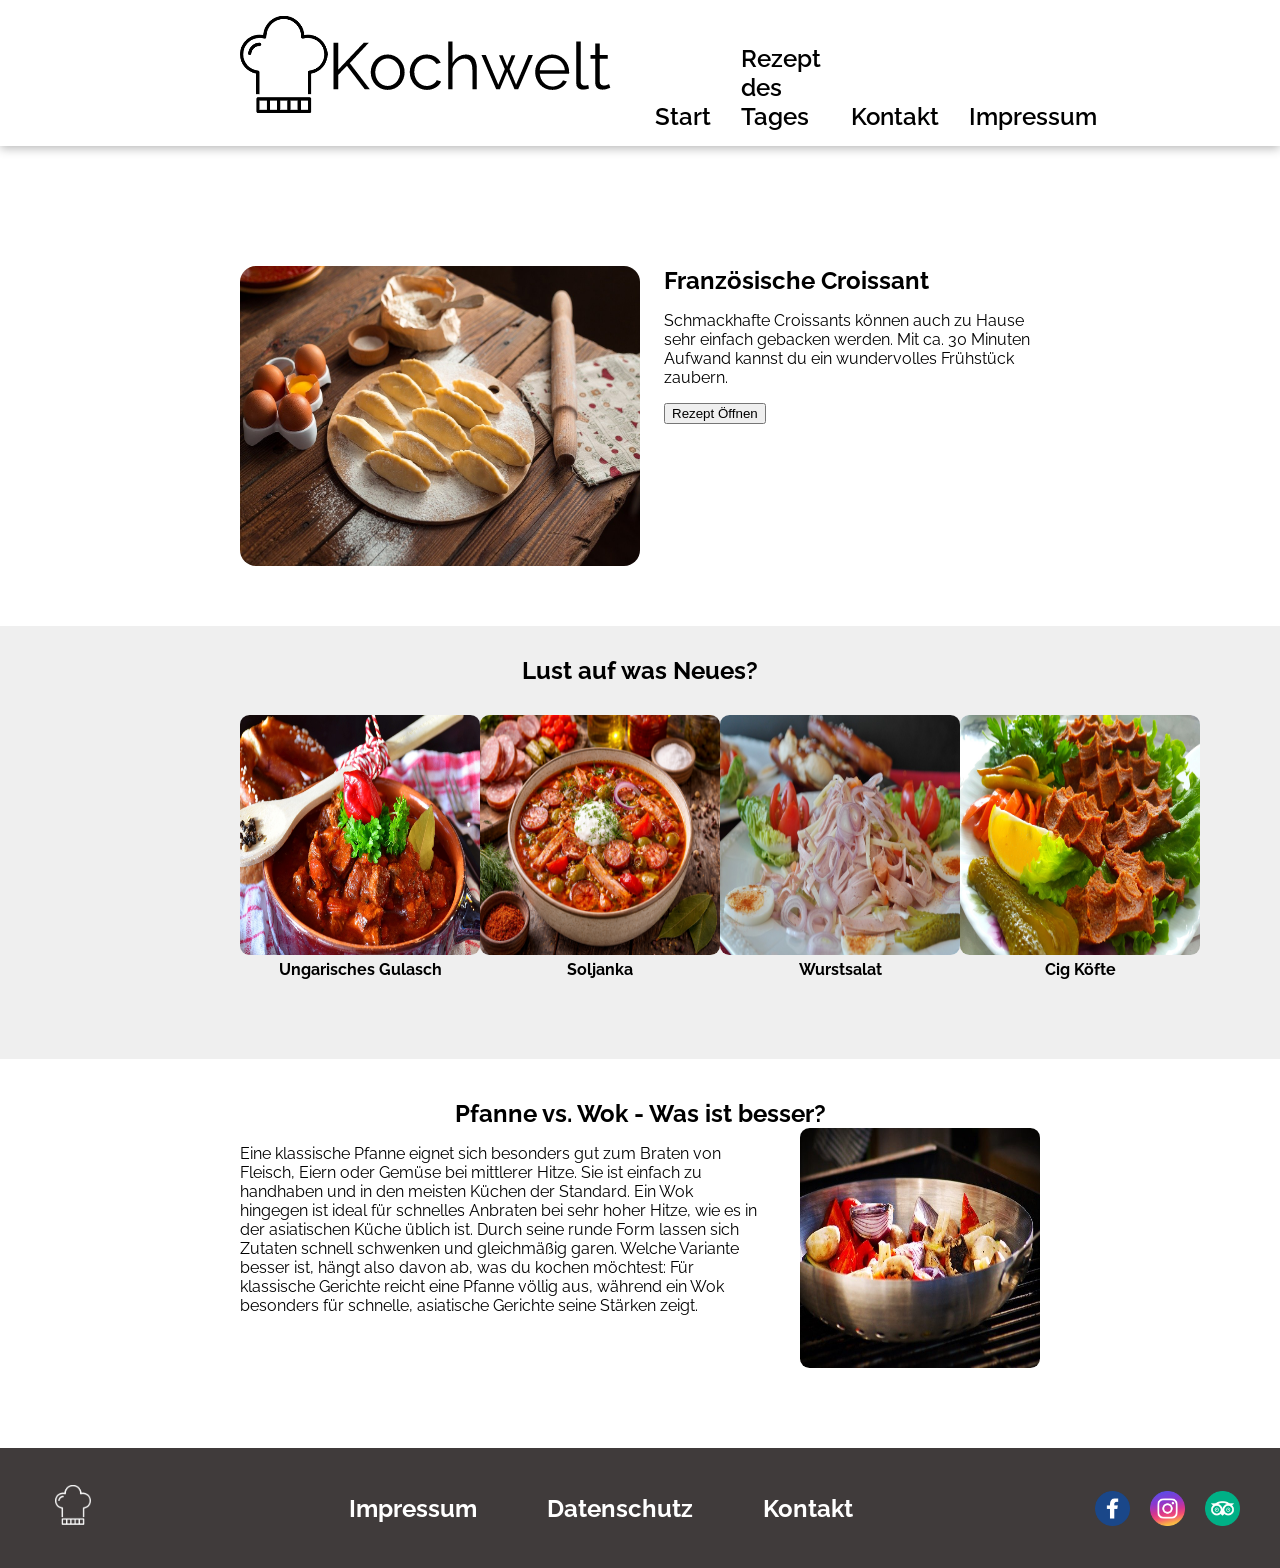
==== index.html @ e674d0bf "add Favicon" ====
<!DOCTYPE html>
<html lang="de">

<head>
    <meta charset="UTF-8">
    <meta name="viewport" content="width=device-width, initial-scale=1.0">
    <link rel="icon" type="image/png" href="./img/logo_small.png">
    <link rel="stylesheet" href="./css/style.css">
    <script src="./js/script.js" defer></script>
    <link rel="shortcut icon" type="image/x-icon" href="./img/logo_small.png">
    <title>Kochwelt</title>


</head>

<body>
    <header class="header-container">
        <div class="nav-conteiner">
            <img src="./img/logo-2.png" alt="Kochwelt-Logo">
        </div>

        <nav class="nav-menu">
            <a href="">Start</a>
            <a href="">Rezept des Tages</a>
            <a href="">Kontakt</a>
            <a href="">Impressum</a>
        </nav>
    </header>

    <main> <!--Muss Main nicht über ganze Mainsection?--> <!---Main geht immer erst vor dem Footer zu-->
        <div class="croissant">
            <img src="./img/croissant.jpg" alt="">
            <div class="main-rezept">
                <h2>Französische Croissant</h2>
                <p>Schmackhafte Croissants können auch zu Hause sehr einfach gebacken werden. Mit ca. 30 Minuten Aufwand
                    kannst du ein wundervolles Frühstück zaubern.</p>

                <button>Rezept Öffnen</button>
            </div>
        </div>
    </main>

    <section class="recepie_container">
        <h2 class="recepie_new_headline">Lust auf was Neues?</h2>
        <div class="recepie_choices">
            <div class="recepie_img">
                <img class="img_form" src="./img/ungarisch-gulasch.jpg" alt="">
                <span>Ungarisches Gulasch</span>
            </div>
            <div class="recepie_img">
                <img class="img_form" src="./img/soljanka img.png" alt="">
                <span>Soljanka</span>
            </div>
            <div class="recepie_img">
                <img class="img_form" src="./img/sausage_salad.jpg" alt="">
                <span>Wurstsalat</span>
            </div>
            <div class="recepie_img">
                <img class="img_form" src="./img/img-köfte.jpg" alt="">
                <span>Cig Köfte</span>
            </div>
        </div>
    </section>

    <section class="compare_container">
        <h2 class="compare_headline">Pfanne vs. Wok - Was ist besser?</h2>
        <div class="compare_info">
        <p>Eine klassische Pfanne eignet sich besonders gut zum Braten von Fleisch, Eiern oder Gemüse bei mittlerer
            Hitze. Sie ist einfach zu handhaben und in den meisten Küchen der Standard. Ein Wok hingegen ist ideal für
            schnelles Anbraten bei sehr hoher Hitze, wie es in der asiatischen Küche üblich ist. Durch seine runde Form
            lassen sich Zutaten schnell schwenken und gleichmäßig garen.

            Welche Variante besser ist, hängt also davon ab, was du kochen möchtest: Für klassische Gerichte reicht eine
            Pfanne völlig aus, während ein Wok besonders für schnelle, asiatische Gerichte seine Stärken zeigt.</p>
        <img class="img_form" src="./img/wok.jpg" alt="">
        </div>
    </section>
<!----Footer Container-->
 <div id="footer"></div>
</body>

</html>
---- css/style.css ----
@font-face {
    font-family: 'Raleway';
    src: url(../fonts/Raleway-VariableFont_wght.ttf) format('truetype');
    font-style: normal;
}

@font-face {
    font-family: 'Raleway';
    src: url(../fonts/Raleway-Italic-VariableFont_wght.ttf) format('truetype');
    font-style: italic;
}

h1,
h2,
h3,
h4,
h5,
h6 {
    margin: 0;
}

html a {
    text-decoration: none;
    color: black;
    font-size: 24px;
    margin: 0 15px;
    font-weight: 600;
}

a:hover {
    color: #008000;
    text-decoration: underline;
    text-decoration-thickness: 6px;
    text-underline-offset: 15px;
}

html {
    font-family: 'Raleway';
}

/* HEADER */

header {
    display: flex;
    justify-content: center;
    box-shadow: 0 2px 10px 0 rgb(0, 0, 0, 0.3);
    background-color: white;
    padding: 0 240px;
}

body {
    margin: 0;
}

.header-container {
    display: flex;
    justify-content: space-between;
}

.nav-menu {
    display: flex;
    justify-content: flex-end;
    align-items: flex-end;
    padding-bottom: 15.5px;
}

/* MAIN */

.croissant{
    display: flex;
    justify-content: center;
    padding-bottom: 60px;
}

main img {
    width: 400px;
    height: 300px;
    border-radius: 16px;
}

main {
    max-width: 1440px;
    display: flex;
    justify-content: space-between;
    padding: 120px 240px 0;
}

.main-rezept {
    padding-left: 24px;
    display: flex;
    align-items: flex-start;
    flex-direction: column;
}


.recepie_container{
    background-color: #efefef;
    padding-top: 30px;
    padding-left: 240px;
    padding-right: 240px;
}

.recepie_new_headline{
    display: flex;
    justify-content: center;
}

.recepie_choices{
    display: flex;
    justify-content: space-between;
    padding-top: 30px;
    padding-bottom: 80px;
}

.recepie_img {
    display: flex;
    flex-direction: column;
    align-items: center;
    gap: 5px;
    font-weight: bold;
}



.img_form{
    width: 240px;
    height: 240px;
    border-radius: 4%;
}

.compare_container{
    display: flex;
    flex-direction: column;
    padding-top: 40px;
    padding-left: 240px;
    padding-right: 240px;
    padding-bottom: 80px;

}

.compare_headline{
    display: flex;
    justify-content: center;

}

.compare_info{
    display: flex;
    gap: 40px;

}


/* SVG ICONS ALL */
img[src$=".svg"] {
    width: 20px;
    height: 20px;
}

/*Green Button*/

.green-button{
    
    background-color: #008000;
    color: white;
    width: 160px;
    height: 50px;
    border: none;
    font-size: 18px;
    cursor: pointer;
}

/* AVATAR */
.avatar {
    width: 60px;
    height: 60px;
    border-radius: 999999px;
}

/* TABLE ROW */
table {
    border-collapse: collapse;
    width: 100%;
    padding: 0 240px
}

th,
td {
    text-align: left;
    padding: 8px;
}

tr:nth-child(even) {
    background-color: #f2f2f2
}

th {
    background-color: #04AA6D;
    color: white;
}

.zutaten-table td:first-child {
    width: 40px;
}

/* FOOTER */

.footer-container {
  background-color: rgb(64, 59, 59);
  display: flex;
  justify-content: center;
}

.footer-container-footer {
  max-width: 1440px;
  width: 100%;
  height: 120px;

  display: flex;
  align-items: center;
  justify-content: space-between;

  padding: 0 40px;
}

/* LOGO */

.footer-left img {
  height: 40px;
  width: auto;

  filter: brightness(0) saturate(100%) invert(100%);
}

/* LINKS */

.footer-center {
  display: flex;
  gap: 40px;
}

.footer-center a {
  color: white;
  text-decoration: none;
  font-weight: bold;
}

.footer-center a:hover {
  color: rgb(0, 128, 0);
  text-decoration: underline;
  text-decoration-thickness: 4px;
  text-underline-offset: 15px;
}

/* SOCIAL */

.footer-right {
  display: flex;
  gap: 20px;
}

.footer-right img {
  height: 35px;
  width: auto;
  cursor: pointer;
}




/* Styling Eigene Rezepte */

.main-own-recepie {
    padding-left: 120px;
    padding-right: 120px;
}

.own-recepie-headline {
    padding-top: 40px;
    padding-bottom: 20px;

}

.own-recepie-img{
    width: 1240px;
    height: 140px;
    border-radius: 16px;
}

.table-container {
    padding-left: 120px;
    padding-right: 120px;
}

.preparation-container{
    padding-left: 120px;
    padding-right: 120px;

}


/* Styling Contact Site */

.contact-main-container{
    display: flex;
    justify-content: center;
    padding-bottom: 120px;
}

.contact-container {
    display: flex;
    flex-direction: column;
    /* height: 450px; */
    width: 400px;
    background-color: #dcdcdc;
    padding: 20px;
    border-radius: 16px;
}
 

.input-contact {
    height: 30px;
}

.input-your-message{
    height: 250px;
}

input{
    border-radius: 6px;
    border: none;
    
}

.commit-button{
    display: flex;
    justify-content: center;
}
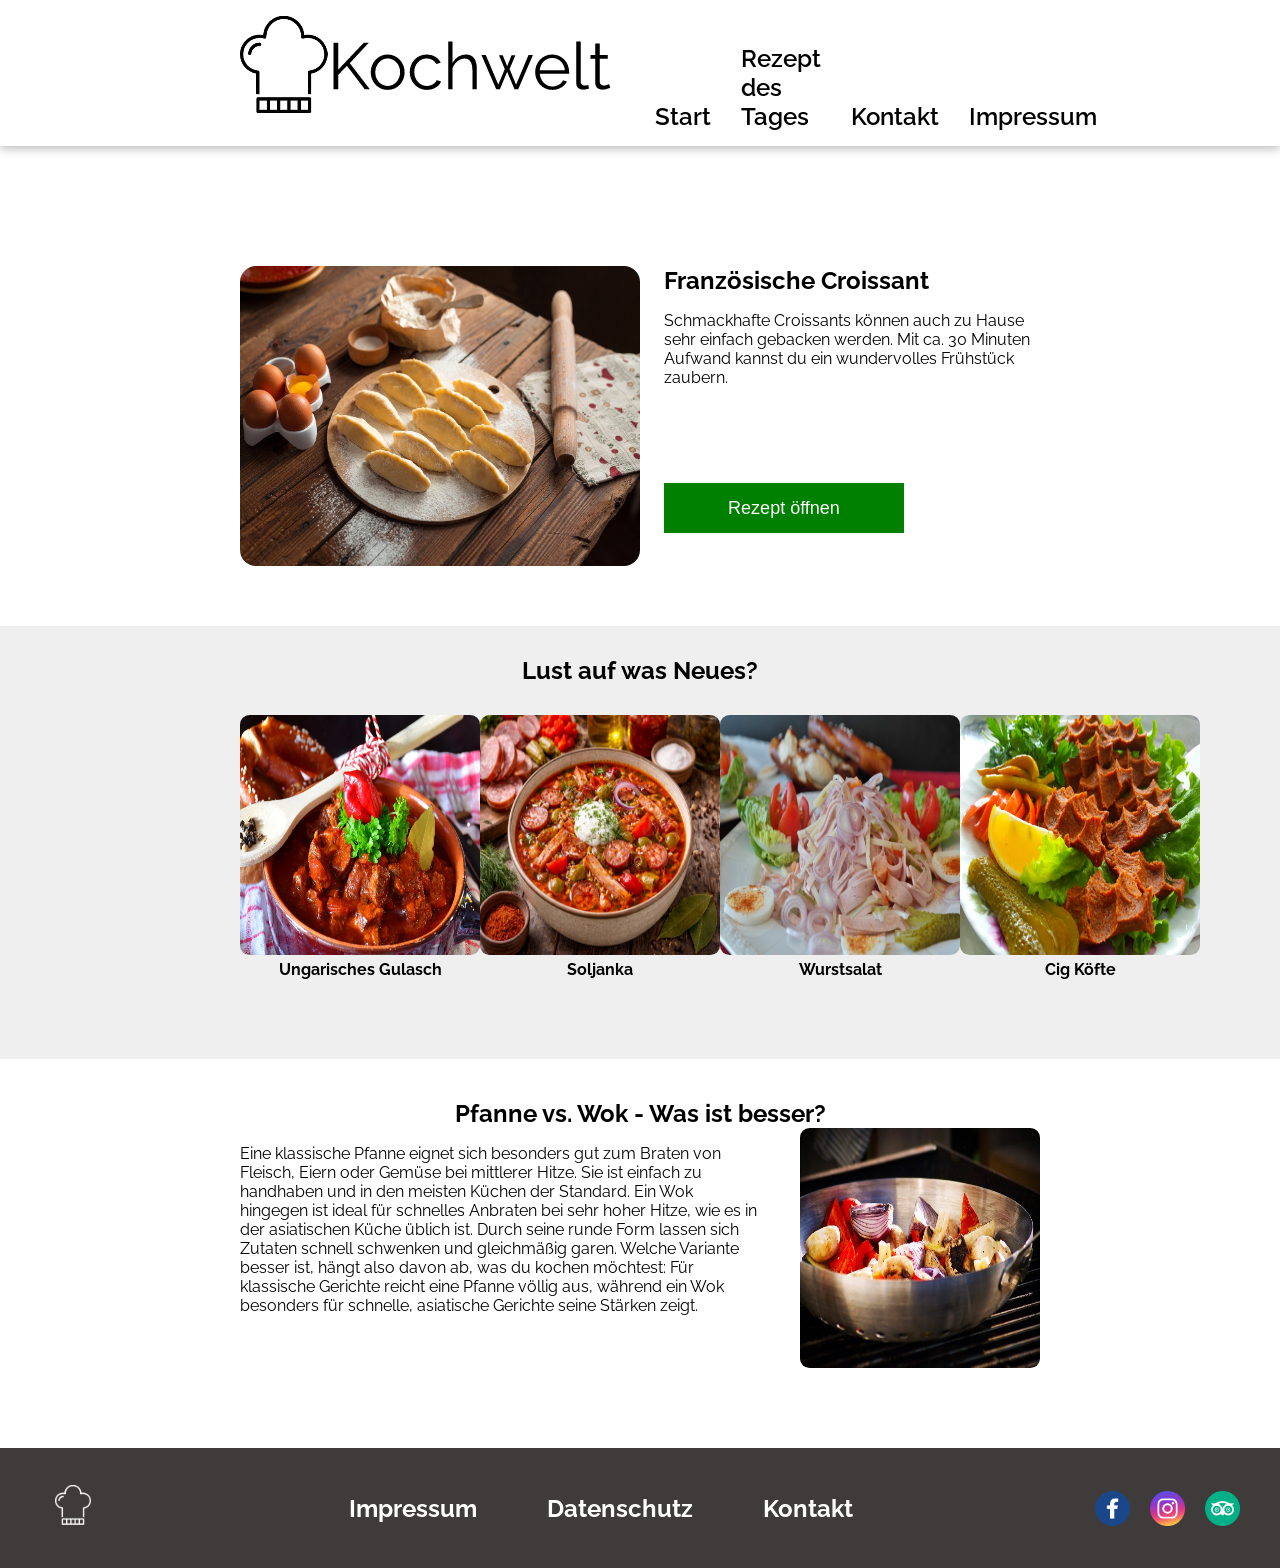
==== commit 7f664807: "add green button" ====
--- a/index.html
+++ b/index.html
@@ -14,28 +14,19 @@
 </head>
 
 <body>
-    <header class="header-container">
-        <div class="nav-conteiner">
-            <img src="./img/logo-2.png" alt="Kochwelt-Logo">
-        </div>
-
-        <nav class="nav-menu">
-            <a href="">Start</a>
-            <a href="">Rezept des Tages</a>
-            <a href="">Kontakt</a>
-            <a href="">Impressum</a>
-        </nav>
-    </header>
+    <!----Header Container-->
+    <div id="header"></div>
+    
 
     <main> <!--Muss Main nicht über ganze Mainsection?--> <!---Main geht immer erst vor dem Footer zu-->
         <div class="croissant">
             <img src="./img/croissant.jpg" alt="">
             <div class="main-rezept">
                 <h2>Französische Croissant</h2>
-                <p>Schmackhafte Croissants können auch zu Hause sehr einfach gebacken werden. Mit ca. 30 Minuten Aufwand
+                <p class="main-recepie-text">Schmackhafte Croissants können auch zu Hause sehr einfach gebacken werden. Mit ca. 30 Minuten Aufwand
                     kannst du ein wundervolles Frühstück zaubern.</p>
 
-                <button>Rezept Öffnen</button>
+                <button class="green-button">Rezept öffnen</button>
             </div>
         </div>
     </main>
@@ -65,18 +56,21 @@
     <section class="compare_container">
         <h2 class="compare_headline">Pfanne vs. Wok - Was ist besser?</h2>
         <div class="compare_info">
-        <p>Eine klassische Pfanne eignet sich besonders gut zum Braten von Fleisch, Eiern oder Gemüse bei mittlerer
-            Hitze. Sie ist einfach zu handhaben und in den meisten Küchen der Standard. Ein Wok hingegen ist ideal für
-            schnelles Anbraten bei sehr hoher Hitze, wie es in der asiatischen Küche üblich ist. Durch seine runde Form
-            lassen sich Zutaten schnell schwenken und gleichmäßig garen.
+            <p>Eine klassische Pfanne eignet sich besonders gut zum Braten von Fleisch, Eiern oder Gemüse bei mittlerer
+                Hitze. Sie ist einfach zu handhaben und in den meisten Küchen der Standard. Ein Wok hingegen ist ideal
+                für
+                schnelles Anbraten bei sehr hoher Hitze, wie es in der asiatischen Küche üblich ist. Durch seine runde
+                Form
+                lassen sich Zutaten schnell schwenken und gleichmäßig garen.
 
-            Welche Variante besser ist, hängt also davon ab, was du kochen möchtest: Für klassische Gerichte reicht eine
-            Pfanne völlig aus, während ein Wok besonders für schnelle, asiatische Gerichte seine Stärken zeigt.</p>
-        <img class="img_form" src="./img/wok.jpg" alt="">
+                Welche Variante besser ist, hängt also davon ab, was du kochen möchtest: Für klassische Gerichte reicht
+                eine
+                Pfanne völlig aus, während ein Wok besonders für schnelle, asiatische Gerichte seine Stärken zeigt.</p>
+            <img class="img_form" src="./img/wok.jpg" alt="">
         </div>
     </section>
-<!----Footer Container-->
- <div id="footer"></div>
+    <!----Footer Container-->
+    <div id="footer"></div>
 </body>
 
 </html>
--- a/css/style.css
+++ b/css/style.css
@@ -92,6 +92,10 @@
     flex-direction: column;
 }
 
+.main-recepie-text{
+    padding-bottom: 80px;
+}
+
 
 .recepie_container{
     background-color: #efefef;
@@ -163,7 +167,7 @@
     
     background-color: #008000;
     color: white;
-    width: 160px;
+    width: 240px;
     height: 50px;
     border: none;
     font-size: 18px;
@@ -310,7 +314,6 @@
 .contact-container {
     display: flex;
     flex-direction: column;
-    /* height: 450px; */
     width: 400px;
     background-color: #dcdcdc;
     padding: 20px;
@@ -324,6 +327,7 @@
 
 .input-your-message{
     height: 250px;
+    border: none;
 }
 
 input{
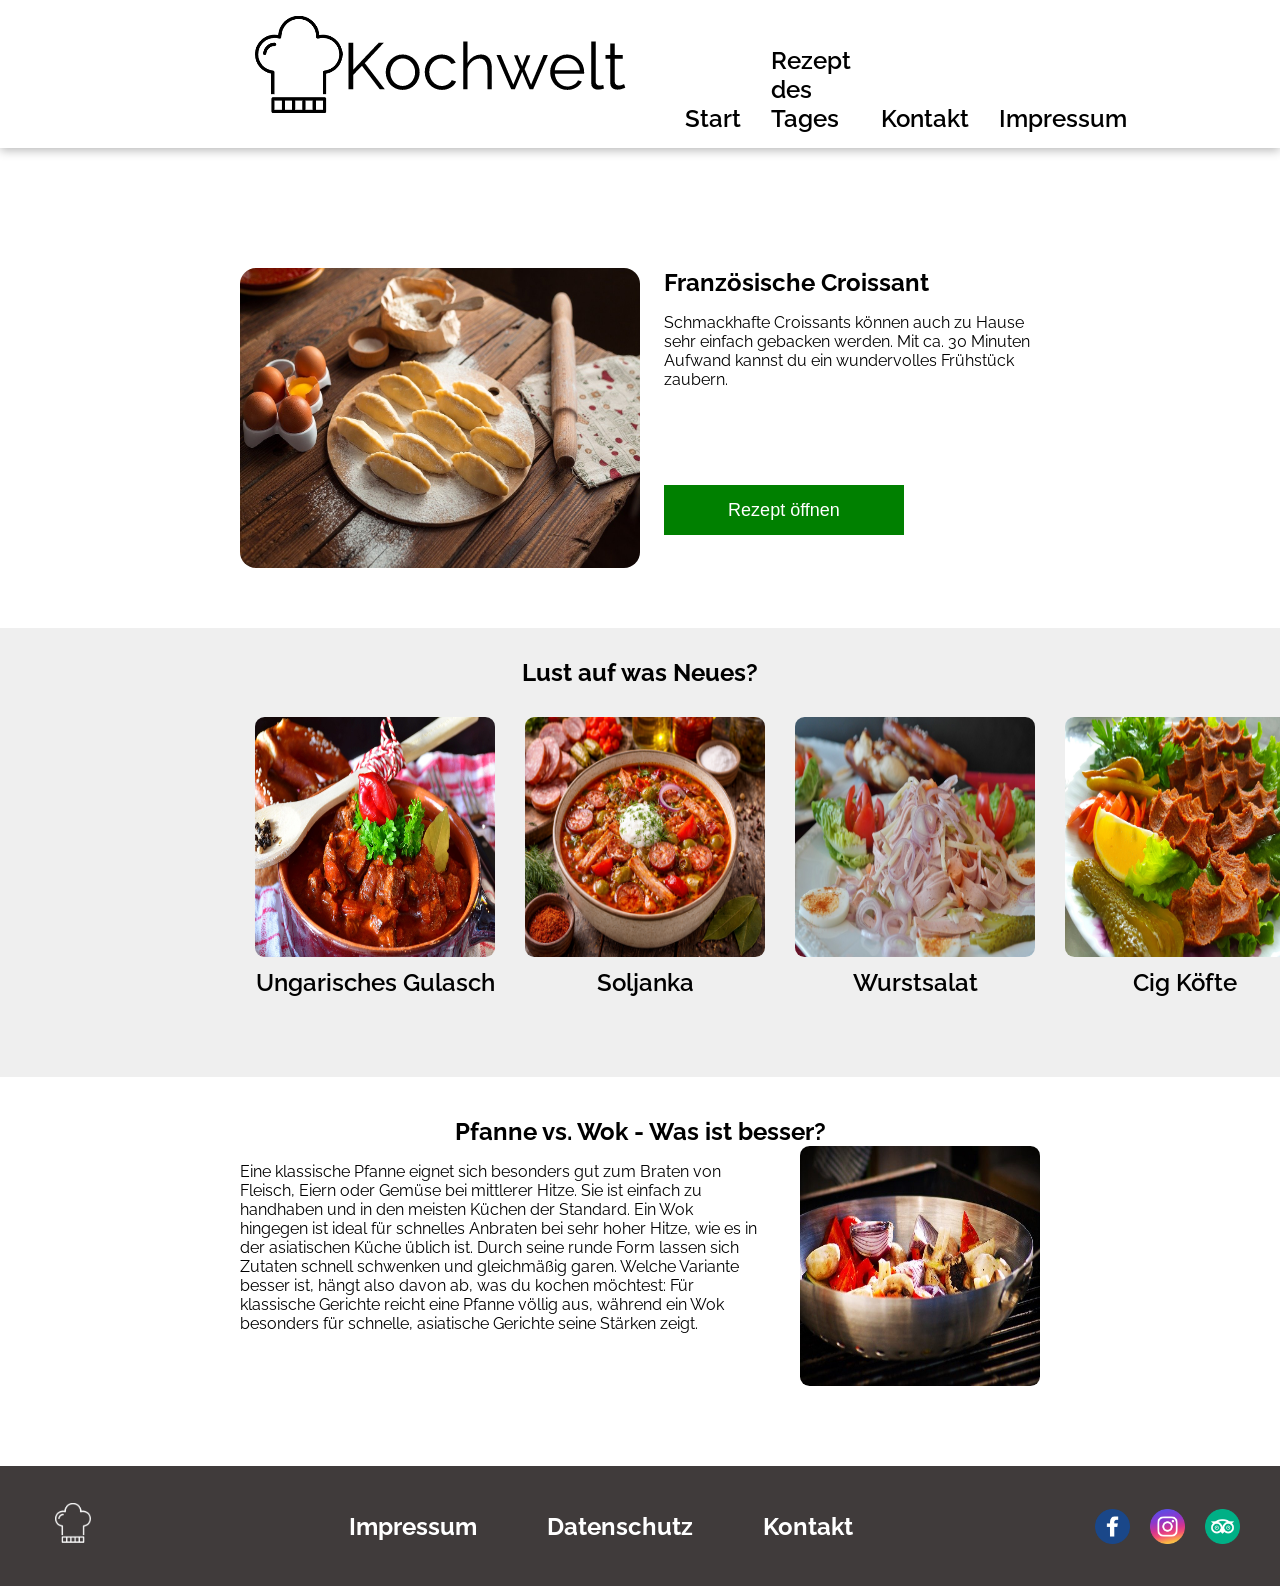
==== commit 1912831a: "add hreff links recepies" ====
--- a/index.html
+++ b/index.html
@@ -35,20 +35,20 @@
         <h2 class="recepie_new_headline">Lust auf was Neues?</h2>
         <div class="recepie_choices">
             <div class="recepie_img">
-                <img class="img_form" src="./img/ungarisch-gulasch.jpg" alt="">
-                <span>Ungarisches Gulasch</span>
+                <a href="./bergmueller.html"><img class="img_form" src="./img/ungarisch-gulasch.jpg" alt="img Ungarisches Gulasch"></a>
+                <a href="./bergmueller.html"><span>Ungarisches Gulasch</span></a>
             </div>
             <div class="recepie_img">
-                <img class="img_form" src="./img/soljanka img.png" alt="">
-                <span>Soljanka</span>
+                <a href="./soljnaka_maehling.html"><img class="img_form" src="./img/soljanka img.png" alt="img Soljanka"></a>
+                <a><span>Soljanka</span></a>
             </div>
             <div class="recepie_img">
-                <img class="img_form" src="./img/sausage_salad.jpg" alt="">
-                <span>Wurstsalat</span>
+                <a href="./sausage_salad_christian.html"><img class="img_form" src="./img/sausage_salad.jpg" alt="img Wurstsalat"></a>
+                <a href="./sausage_salad_christian.html"><span>Wurstsalat</span></a>
             </div>
             <div class="recepie_img">
-                <img class="img_form" src="./img/img-köfte.jpg" alt="">
-                <span>Cig Köfte</span>
+                <a href="./Cig_Koefte_Merscher.html"><img class="img_form" src="./img/img-köfte.jpg" alt="img Cig koefte"></a>
+                <a href="./Cig_Koefte_Merscher.html"><span>Cig Köfte</span></a>
             </div>
         </div>
     </section>
--- a/css/style.css
+++ b/css/style.css
@@ -339,4 +339,444 @@
 .commit-button{
     display: flex;
     justify-content: center;
+}
+
+/* Styling Wurstsalat */
+
+.content {
+  max-width: 1440px;
+  margin: 0 auto;
+  padding: 0 25px;
+}
+
+.recipe_container {
+  display: flex;
+  flex-direction: column;
+  align-items: center;
+}
+
+.recipe_container--recipe {
+  max-width: 1440px;
+  width: 100%;
+  margin: 0 auto;        /* wichtig */
+  border-bottom: 2px solid rgb(239, 239, 239);
+  padding-bottom: 50px;
+}
+
+@media (max-width: 1500px) {
+  .recipe_container--recipe {
+    padding-left: 25px;
+    padding-right: 25px;
+  }
+}
+
+.recipe_container--recipe--short_info {
+  max-width: 1440px;
+  width: 100%;
+  margin-top: 80px;
+}
+
+@media (max-width: 1500px) {
+  .recipe_container--recipe--short_info {
+    margin-left: 25px;
+    margin-right: 25px;
+  }
+}
+
+.recipe_container--recipe--short_info--heading {
+  font-size: 36px;
+  font-weight: bold;
+}
+
+@media (max-width: 900px) {
+  .recipe_container--recipe--short_info--heading {
+    font-size: 24px;
+    text-align: center;
+  }
+}
+
+@media (max-width: 500px) {
+  .recipe_container--recipe--short_info--heading {
+    font-size: 16px;
+  }
+}
+
+.recipe_container--recipe--short_info--img {
+  height: 200px;
+  width: 100%;
+  -o-object-fit: cover;
+  object-fit: cover;
+  border: 0px solid transparent;
+  border-radius: 15px;
+  margin-top: 20px;
+}
+
+@media (max-width: 500px) {
+  .recipe_container--recipe--short_info--img {
+    height: 175px;
+  }
+}
+
+@media (max-width: 350px) {
+  .recipe_container--recipe--short_info--img {
+    height: 150px;
+  }
+}
+
+.recipe_container--recipe--short_info--img_source {
+  font-size: 10px;
+  color: rgb(58, 57, 54);
+  padding-left: 10px;
+}
+
+.recipe_container--recipe--short_info--img_source a {
+  color: rgb(58, 57, 54);
+  text-decoration: none;
+}
+
+.recipe_container--recipe--short_info--img_source a:hover {
+  color: rgb(0, 128, 0);
+  text-decoration: underline;
+  text-decoration-thickness: 2px;
+  text-underline-offset: 4px;
+}
+
+.recipe_container--recipe--short_info--details {
+  display: grid;
+  grid-template-columns: repeat(3, max-content);
+  gap: 10px;
+  margin-top: 20px;
+  margin-bottom: 20px;
+}
+
+@media (max-width: 500px) {
+  .recipe_container--recipe--short_info--details {
+    grid-template-columns: repeat(2, max-content);
+    justify-content: center;
+  }
+}
+
+@media (max-width: 300px) {
+  .recipe_container--recipe--short_info--details {
+    grid-template-columns: repeat(1, max-content);
+    justify-content: center;
+  }
+}
+
+.recipe_container--recipe--short_info--details--box {
+  display: flex;
+  align-items: center;
+  gap: 5px;
+  min-width: 120px;
+  background-color: rgb(239, 239, 239);
+  border: 0px solid transparent;
+  border-radius: 5px;
+  padding: 5px 10px 5px 10px;
+}
+
+@media (max-width: 500px) {
+  .recipe_container--recipe--short_info--details--box {
+    font-size: 14px;
+  }
+
+  .recipe_container--recipe--short_info--details--box:nth-child(1) {
+    grid-column: 1;
+  }
+
+  .recipe_container--recipe--short_info--details--box:nth-child(2) {
+    grid-column: 2;
+  }
+
+  .recipe_container--recipe--short_info--details--box:nth-child(3) {
+    grid-column: 1/span 2;
+    justify-self: center;
+  }
+}
+
+.recipe_container--recipe--short_info--details--box--img {
+  height: 15px;
+  width: auto;
+}
+
+.recipe_container--ingredients {
+  max-width: 1440px;
+  width: 100%;
+}
+
+.recipe_container--ingredients--input {
+  color: rgb(58, 57, 54);
+  display: flex;
+  align-items: center;
+  justify-content: start;
+  padding-left: 25px;
+  padding-right: 25px;
+  margin-top: 15px;
+  margin-bottom: 15px;
+}
+
+@media (max-width: 500px) {
+  .recipe_container--ingredients--input {
+    flex-direction: column;
+    gap: 10px;
+  }
+}
+
+.recipe_container--ingredients--input input {
+  height: 42px;
+  border: 2px solid rgb(239, 239, 239);
+  border-radius: 5px 0px 0px 5px;
+  font-size: 18px;
+  margin-left: 15px;
+  padding-left: 10px;
+  width: 190px;
+}
+
+@media (max-width: 900px) {
+  .recipe_container--ingredients--input input {
+    width: 170px;
+  }
+}
+
+@media (max-width: 500px) {
+  .recipe_container--ingredients--input input {
+    width: 190px;
+    padding-left: 0px;
+    margin-left: 0px;
+    padding-left: 0px;
+  }
+}
+
+.recipe_container--ingredients--input input:focus {
+  outline: none;
+}
+
+.recipe_container--ingredients--input button {
+  background-color: rgb(0, 128, 0);
+  color: white;
+  font-size: 18px;
+  padding: 10px 40px 10px 40px;
+  border: 0px solid transparent;
+  width: 180px;
+}
+
+@media (max-width: 900px) {
+  .recipe_container--ingredients--input button {
+    width: 150px;
+  }
+}
+
+@media (max-width: 500px) {
+  .recipe_container--ingredients--input button {
+    width: 190px;
+  }
+}
+
+.recipe_container--ingredients--input button:hover {
+  background-color: rgb(1, 153, 1);
+  cursor: pointer;
+}
+
+.recipe_container--ingredients--input--error {
+  color: red;
+  font-weight: bold;
+  padding-left: 25px;
+}
+
+.recipe_container--ingredients_list {
+  max-width: 1440px;
+  width: 100%;
+  border-collapse: collapse;   /* wichtig */
+  border-radius: 8px;
+}
+
+@media (max-width: 1500px) {
+  .recipe_container--ingredients_list {
+    padding-left: 25px;
+    padding-right: 25px;
+  }
+}
+
+.recipe_container--ingredients_list td {
+  width: 100%;
+  padding: 15px 20px;
+}
+
+.recipe_container--ingredients_list tr {
+  height: 50px;
+}
+
+.recipe_container--ingredients_list tr td {
+  border-radius: 10px;
+  padding: 20px;
+}
+
+.recipe_container--ingredients_list tr:nth-child(odd) td {
+  background-color: rgb(239,239,239);
+}
+
+.recipe_container--ingredients_list tr:nth-child(even) td {
+  background-color: white;
+}
+
+.recipe_container--ingredients_list th {
+  text-align: left;
+  padding-left: 20px;
+}
+
+.recipe_container--preparation {
+  max-width: 1440px;
+  width: 100%;
+  margin: 15px auto 0 auto;
+}
+
+@media (max-width: 1500px) {
+  .recipe_container--preparation--short_info {
+    margin-left: 25px;
+    margin-right: 25px;
+  }
+}
+
+.recipe_container--preparation--short_info--heading {
+  font-size: 24px;
+  font-weight: bold;
+}
+
+@media (max-width: 900px) {
+  .recipe_container--preparation--short_info--heading {
+    font-size: 24px;
+    text-align: center;
+  }
+}
+
+@media (max-width: 500px) {
+  .recipe_container--preparation--short_info--heading {
+    font-size: 16px;
+  }
+}
+
+.recipe_container--preparation--short_info--details {
+  display: grid;
+  grid-template-columns: repeat(2, max-content);
+  gap: 10px;
+  margin-top: 20px;
+  margin-bottom: 20px;
+}
+
+@media (max-width: 500px) {
+  .recipe_container--preparation--short_info--details {
+    grid-template-columns: repeat(1, max-content);
+    justify-content: center;
+    margin-left: 25px;
+    margin-right: 25px;
+  }
+}
+
+@media (max-width: 300px) {
+  .recipe_container--preparation--short_info--details {
+    grid-template-columns: repeat(1, max-content);
+  }
+}
+
+.recipe_container--preparation--short_info--details--box {
+  display: flex;
+  align-items: center;
+  gap: 5px;
+  background-color: rgb(239, 239, 239);
+  border: 0px solid transparent;
+  border-radius: 5px;
+  padding: 5px 10px 5px 10px;
+}
+
+.recipe_container--preparation--short_info--details--box--img {
+  height: 15px;
+  width: auto;
+}
+
+.recipe_container--preparation--textarea {
+  font-size: 16px;
+  color: rgb(58, 57, 54);
+  margin-bottom: 30px;
+}
+
+@media (max-width: 1500px) {
+  .recipe_container--preparation--textarea {
+    padding-left: 25px;
+    padding-right: 25px;
+  }
+}
+.writer_container {
+  display: flex;
+  flex-direction: column;
+  align-items: center;
+}
+
+.writer_container--writer {
+  max-width: 1440px;
+  width: 100%;
+}
+
+@media (max-width: 1500px) {
+  .writer_container--writer {
+    padding-left: 25px;
+    padding-right: 25px;
+  }
+}
+
+.writer_container--writer--heading {
+  font-size: 24px;
+  font-weight: bold;
+  margin-bottom: 15px;
+}
+
+@media (max-width: 900px) {
+  .writer_container--writer--heading {
+    font-size: 24px;
+    text-align: center;
+  }
+}
+
+@media (max-width: 500px) {
+  .writer_container--writer--heading {
+    font-size: 16px;
+  }
+}
+
+.writer_container--writer--person {
+  display: flex;
+  align-items: center;
+  margin-bottom: 100px;
+  overflow: hidden;
+}
+
+@media (max-width: 900px) {
+  .writer_container--writer--person {
+    margin-top: 25px;
+    justify-content: center;
+  }
+}
+
+.writer_container--writer--person--img_container {
+  border: 0px solid transparent;
+  border-radius: 9999px;
+  overflow: hidden;
+}
+
+.writer_container--writer--person--img_container--img {
+  height: 80px;
+  width: auto;
+}
+
+.writer_container--writer--person--img_container--img:hover {
+  transform: scale(1.3);
+}
+
+.writer_container--writer--person--name {
+  font-size: 24px;
+  margin-left: 50px;
+}
+
+@media (max-width: 900px) {
+  .writer_container--writer--person--name {
+    margin-left: 25px;
+  }
 }
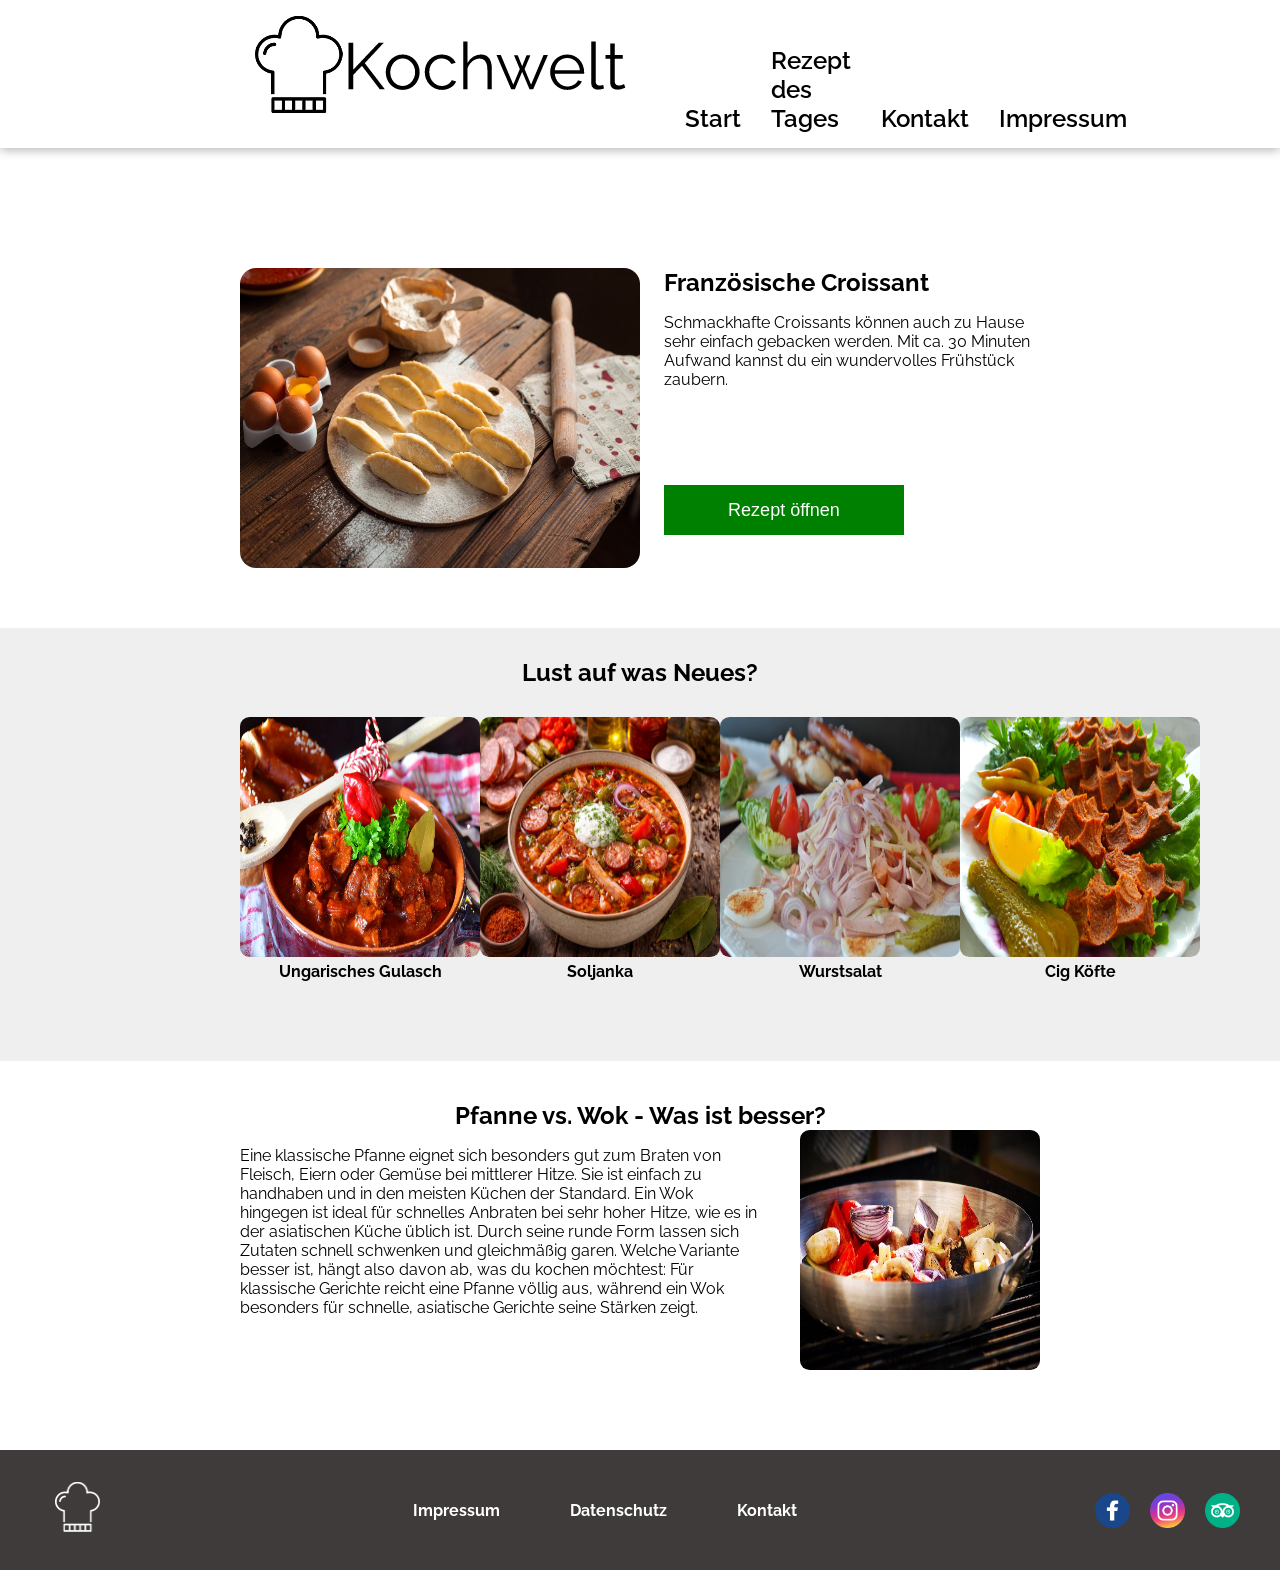
==== commit 448bc680: "feat: Implement navigation links and button redirection to respective pages." ====
--- a/index.html
+++ b/index.html
@@ -26,7 +26,9 @@
                 <p class="main-recepie-text">Schmackhafte Croissants können auch zu Hause sehr einfach gebacken werden. Mit ca. 30 Minuten Aufwand
                     kannst du ein wundervolles Frühstück zaubern.</p>
 
-                <button class="green-button">Rezept öffnen</button>
+                <button class="green-button" onclick="window.location.href='daily_recipe.html'">
+  Rezept öffnen
+</button>
             </div>
         </div>
     </main>
@@ -35,20 +37,20 @@
         <h2 class="recepie_new_headline">Lust auf was Neues?</h2>
         <div class="recepie_choices">
             <div class="recepie_img">
-                <a href="./bergmueller.html"><img class="img_form" src="./img/ungarisch-gulasch.jpg" alt="img Ungarisches Gulasch"></a>
-                <a href="./bergmueller.html"><span>Ungarisches Gulasch</span></a>
+                <img class="img_form" src="./img/ungarisch-gulasch.jpg" alt="">
+                <span>Ungarisches Gulasch</span>
             </div>
             <div class="recepie_img">
-                <a href="./soljnaka_maehling.html"><img class="img_form" src="./img/soljanka img.png" alt="img Soljanka"></a>
-                <a><span>Soljanka</span></a>
+                <img class="img_form" src="./img/soljanka img.png" alt="">
+                <span>Soljanka</span>
             </div>
             <div class="recepie_img">
-                <a href="./sausage_salad_christian.html"><img class="img_form" src="./img/sausage_salad.jpg" alt="img Wurstsalat"></a>
-                <a href="./sausage_salad_christian.html"><span>Wurstsalat</span></a>
+                <img class="img_form" src="./img/sausage_salad.jpg" alt="">
+                <span>Wurstsalat</span>
             </div>
             <div class="recepie_img">
-                <a href="./Cig_Koefte_Merscher.html"><img class="img_form" src="./img/img-köfte.jpg" alt="img Cig koefte"></a>
-                <a href="./Cig_Koefte_Merscher.html"><span>Cig Köfte</span></a>
+                <img class="img_form" src="./img/img-köfte.jpg" alt="">
+                <span>Cig Köfte</span>
             </div>
         </div>
     </section>
--- a/css/style.css
+++ b/css/style.css
@@ -230,7 +230,7 @@
 /* LOGO */
 
 .footer-left img {
-  height: 40px;
+  height: 50px;
   width: auto;
 
   filter: brightness(0) saturate(100%) invert(100%);
@@ -245,6 +245,7 @@
 
 .footer-center a {
   color: white;
+  font-size: 16px;
   text-decoration: none;
   font-weight: bold;
 }
@@ -779,4 +780,382 @@
   .writer_container--writer--person--name {
     margin-left: 25px;
   }
+}
+
+/* --- Daily Recipe --- */
+.daily_recipe_container--daily_recipe {
+  display: flex;
+  justify-content: space-between;
+  gap: 30px;
+  max-width: 1440px;
+  width: 100%;
+  margin-top: 60px;
+  margin-bottom: 80px;
+}
+
+@media (max-width: 1500px) {
+  .daily_recipe_container--daily_recipe {
+    padding-left: 25px;
+    padding-right: 25px;
+  }
+}
+
+@media (max-width: 900px) {
+  .daily_recipe_container--daily_recipe {
+    justify-content: center;
+    flex-direction: column;
+    align-items: center;
+  }
+}
+
+.daily_recipe_container--daily_recipe--img {
+  height: 250px;
+  width: auto;
+  -o-object-fit: cover;
+  object-fit: cover;
+  aspect-ratio: 16/9;
+  border: 0px solid transparent;
+  border-radius: 10px;
+  transition: transform 0.2s ease-in-out;
+  transform: rotate(-5deg);
+}
+
+@media (max-width: 1500px) {
+  .daily_recipe_container--daily_recipe--img {
+    height: 250px;
+  }
+}
+
+@media (max-width: 900px) {
+  .daily_recipe_container--daily_recipe--img {
+    transform: none;
+    height: auto;
+    width: 400px;
+  }
+}
+
+@media (max-width: 500px) {
+  .daily_recipe_container--daily_recipe--img {
+    width: 300px;
+  }
+}
+
+@media (max-width: 350px) {
+  .daily_recipe_container--daily_recipe--img {
+    width: 200px;
+  }
+}
+
+.daily_recipe_container--daily_recipe--img:hover {
+  cursor: pointer;
+  box-shadow: 0 0 1rem rgb(0, 0, 0);
+  transform: translateY(-10px) rotate(-5deg);
+}
+
+@media (max-width: 900px) {
+  .daily_recipe_container--daily_recipe--img:hover {
+    transform: translateY(-10px);
+  }
+}
+
+.daily_recipe_container--daily_recipe--short_info {
+  display: flex;
+  flex-direction: column;
+  margin-left: 50px;
+}
+
+@media (max-width: 900px) {
+  .daily_recipe_container--daily_recipe--short_info {
+    align-items: center;
+    margin-left: 0px;
+  }
+}
+
+.daily_recipe_container--daily_recipe--short_info--heading {
+  font-size: 24px;
+  margin-bottom: 20px;
+}
+
+@media (max-width: 900px) {
+  .daily_recipe_container--daily_recipe--short_info--heading {
+    text-align: center;
+  }
+}
+
+@media (max-width: 500px) {
+  .daily_recipe_container--daily_recipe--short_info--heading {
+    font-size: 16px;
+  }
+}
+
+.daily_recipe_container--daily_recipe--short_info--textarea {
+  height: 50%;
+  margin-bottom: 20px;
+  max-width: 100%;
+}
+
+@media (max-width: 1500px) {
+  .daily_recipe_container--daily_recipe--short_info--textarea {
+    max-width: 800px;
+  }
+}
+
+@media (max-width: 900px) {
+  .daily_recipe_container--daily_recipe--short_info--textarea {
+    max-width: 600px;
+  }
+}
+
+@media (max-width: 500px) {
+  .daily_recipe_container--daily_recipe--short_info--textarea {
+    max-width: 300px;
+  }
+}
+
+@media (max-width: 350px) {
+  .daily_recipe_container--daily_recipe--short_info--textarea {
+    max-width: 200px;
+  }
+}
+
+.daily_recipe_container--daily_recipe--short_info--button {
+  background-color: rgb(0, 128, 0);
+  color: white;
+  font-size: 18px;
+  padding: 10px 40px 10px 40px;
+  border: 0px solid transparent;
+  width: 200px;
+  text-decoration: none;
+}
+
+@media (max-width: 900px) {
+  .daily_recipe_container--daily_recipe--short_info--button {
+    margin-top: 20px;
+  }
+}
+
+.daily_recipe_container--daily_recipe--short_info--button:hover {
+  background-color: rgb(1, 153, 1);
+  cursor: pointer;
+}
+
+.new_recipe_container {
+  display: flex;
+  justify-content: center;
+  background-color: rgb(239, 239, 239);
+}
+
+.new_recipe_container--new_recipe {
+  max-width: 1440px;
+  width: 100%;
+  padding-left: 25px;
+  padding-right: 25px;
+  padding-top: 40px;
+  padding-bottom: 100px;
+}
+
+.new_recipe_container--new_recipe--heading {
+  font-size: 24px;
+  text-align: center;
+}
+
+@media (max-width: 500px) {
+  .new_recipe_container--new_recipe--heading {
+    font-size: 16px;
+  }
+}
+
+.new_recipe_container--new_recipe--cards {
+  display: flex;
+  margin-top: 40px;
+  justify-content: space-between;
+}
+
+@media (max-width: 900px) {
+  .new_recipe_container--new_recipe--cards {
+    flex-direction: column;
+    align-items: center;
+  }
+}
+
+.new_recipe_container--new_recipe--cards--card {
+  display: flex;
+  flex-direction: column;
+}
+
+@media (max-width: 900px) {
+  .new_recipe_container--new_recipe--cards--card {
+    flex-direction: column-reverse;
+  }
+}
+
+.new_recipe_container--new_recipe--cards--card--img {
+  height: 300px;
+  width: 300px;
+  -o-object-fit: cover;
+  object-fit: cover;
+  border: 0px solid transparent;
+  border-radius: 10px;
+  transition: transform 0.2s ease-in-out;
+}
+
+@media (max-width: 1500px) {
+  .new_recipe_container--new_recipe--cards--card--img {
+    height: 250px;
+    width: 250px;
+  }
+}
+
+@media (max-width: 900px) {
+  .new_recipe_container--new_recipe--cards--card--img {
+    height: 300px;
+    width: 300px;
+  }
+}
+
+@media (max-width: 350px) {
+  .new_recipe_container--new_recipe--cards--card--img {
+    height: 200px;
+    width: 200px;
+  }
+}
+
+.new_recipe_container--new_recipe--cards--card--img:hover {
+  cursor: pointer;
+  box-shadow: 0 0 1rem rgb(0, 0, 0);
+  transform: translateY(-10px);
+}
+
+.new_recipe_container--new_recipe--cards--card--name {
+  font-weight: bold;
+  text-align: center;
+  margin-top: 10px;
+}
+
+@media (max-width: 900px) {
+  .new_recipe_container--new_recipe--cards--card--name {
+    font-size: 14px;
+    margin-top: 20px;
+    margin-bottom: 20px;
+  }
+}
+
+.compare_container {
+  display: flex;
+  flex-direction: column;
+  align-items: center;
+}
+
+.compare_container--compare {
+  display: flex;
+  flex-direction: column;
+  max-width: 1440px;
+  width: 100%;
+  padding-left: 25px;
+  padding-right: 25px;
+  margin-top: 60px;
+  margin-bottom: 180px;
+}
+
+@media (max-width: 1500px) {
+  .compare_container--compare {
+    align-items: center;
+    margin-bottom: 60px;
+  }
+}
+
+.compare_container--compare--heading {
+  font-size: 24px;
+  text-align: center;
+}
+
+@media (max-width: 1500px) {
+  .compare_container--compare--heading {
+    width: 100%;
+    text-align: left;
+    padding-left: 25px;
+    margin-top: 25px;
+    margin-bottom: 0px;
+  }
+}
+
+@media (max-width: 900px) {
+  .compare_container--compare--heading {
+    padding-left: 0px;
+    margin-top: 25px;
+    margin-bottom: 25px;
+    text-align: center;
+  }
+}
+
+@media (max-width: 500px) {
+  .compare_container--compare--heading {
+    font-size: 16px;
+  }
+}
+
+.compare_container--compare--short_info {
+  display: flex;
+  justify-content: space-between;
+  margin-top: 60px;
+  width: 100%;
+}
+
+@media (max-width: 900px) {
+  .compare_container--compare--short_info {
+    flex-direction: column-reverse;
+    align-items: center;
+    margin-top: 30px;
+  }
+}
+
+.compare_container--compare--short_info--textarea {
+  font-size: 16px;
+  color: rgb(58, 57, 54);
+  margin-bottom: 30px;
+  padding: 25px;
+}
+
+@media (max-width: 1500px) {
+  .compare_container--compare--short_info--textarea {
+    max-width: 1000px;
+  }
+}
+
+@media (max-width: 900px) {
+  .compare_container--compare--short_info--textarea {
+    max-width: 500px;
+    padding-left: 0px;
+    padding-right: 0px;
+  }
+}
+
+@media (max-width: 350px) {
+  .compare_container--compare--short_info--textarea {
+    max-width: 200px;
+  }
+}
+
+.compare_container--compare--short_info--img {
+  height: 300px;
+  width: 300px;
+  -o-object-fit: cover;
+  object-fit: cover;
+  border: 0px solid transparent;
+  border-radius: 10px;
+  transition: transform 0.2s ease-in-out;
+  transform: rotate(5deg);
+}
+
+@media (max-width: 900px) {
+  .compare_container--compare--short_info--img {
+    transform: none;
+  }
+}
+
+@media (max-width: 350px) {
+  .compare_container--compare--short_info--img {
+    height: 200px;
+    width: 200px;
+  }
 }
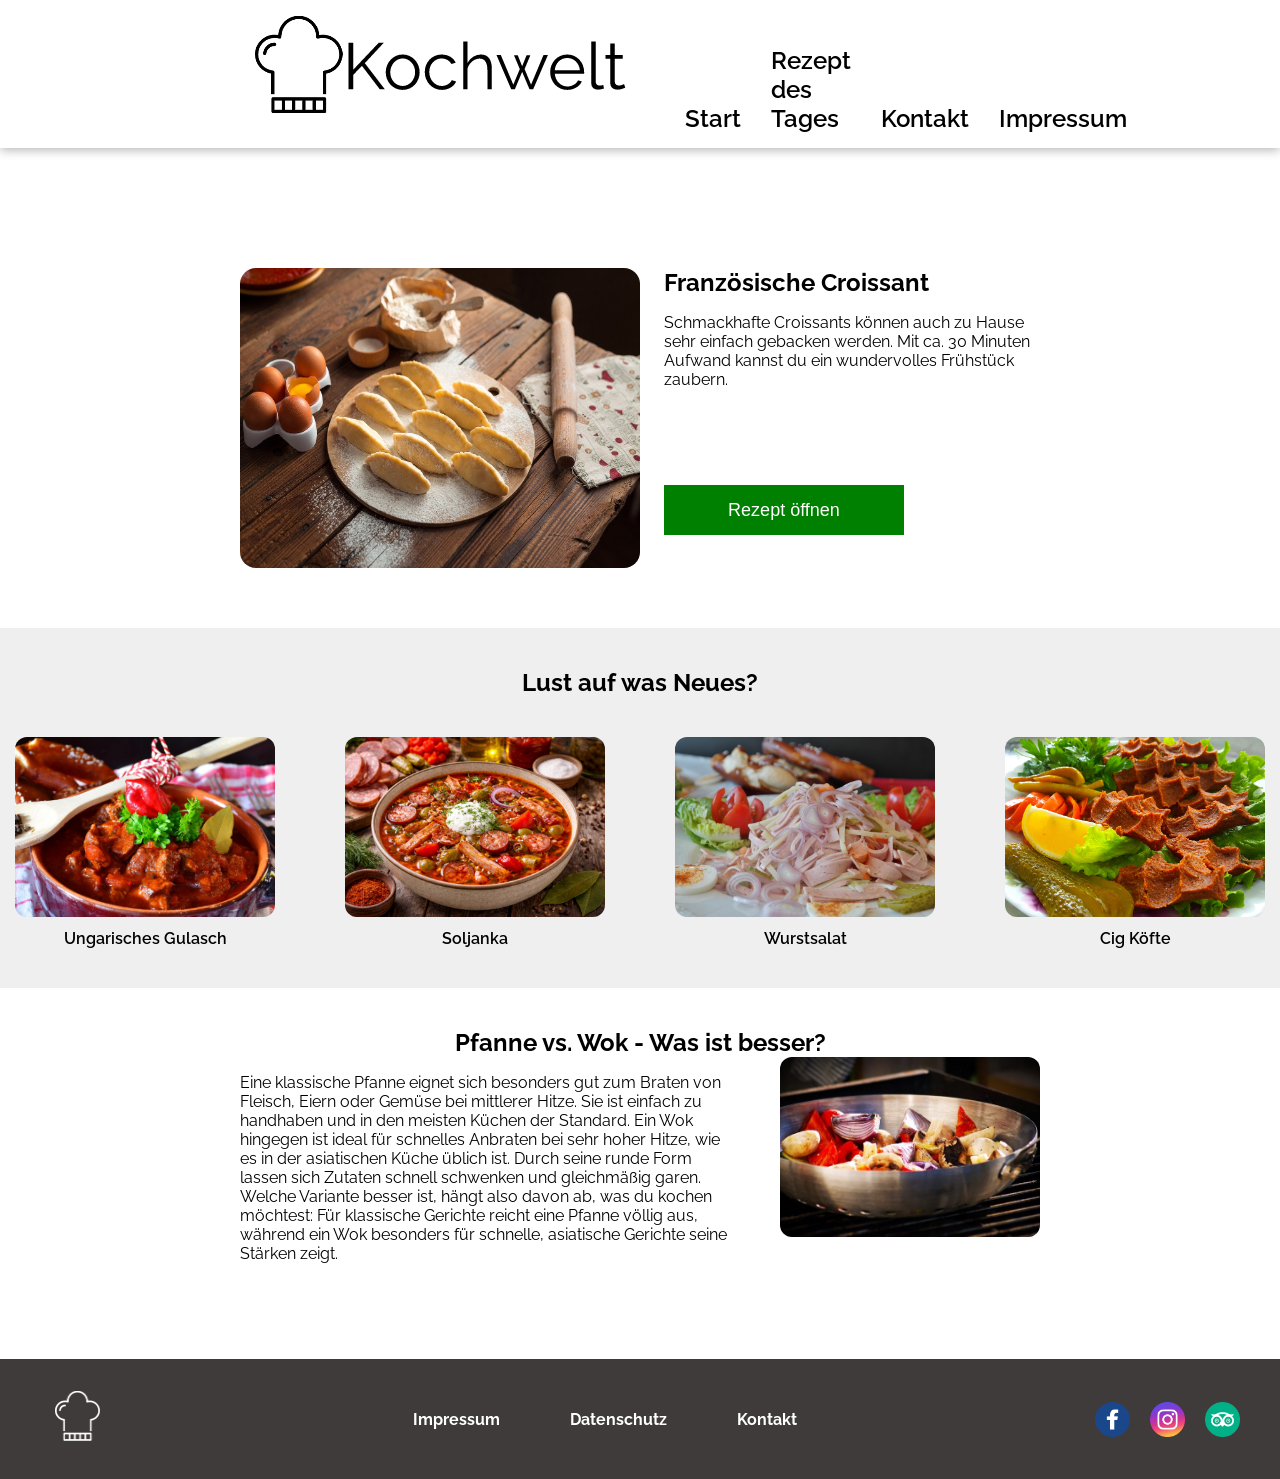
==== commit 9d2f9116: "feat: Add comprehensive styling for the website, including general layout, components, and page-spec" ====
--- a/index.html
+++ b/index.html
@@ -34,26 +34,32 @@
     </main>
 
     <section class="recepie_container">
-        <h2 class="recepie_new_headline">Lust auf was Neues?</h2>
-        <div class="recepie_choices">
-            <div class="recepie_img">
-                <img class="img_form" src="./img/ungarisch-gulasch.jpg" alt="">
-                <span>Ungarisches Gulasch</span>
-            </div>
-            <div class="recepie_img">
-                <img class="img_form" src="./img/soljanka img.png" alt="">
-                <span>Soljanka</span>
-            </div>
-            <div class="recepie_img">
-                <img class="img_form" src="./img/sausage_salad.jpg" alt="">
-                <span>Wurstsalat</span>
-            </div>
-            <div class="recepie_img">
-                <img class="img_form" src="./img/img-köfte.jpg" alt="">
-                <span>Cig Köfte</span>
-            </div>
-        </div>
-    </section>
+  <h2 class="recepie_new_headline">Lust auf was Neues?</h2>
+
+  <div class="recepie_choices">
+
+    <a href="gulasch.html" class="recepie_img">
+      <img class="img_form" src="./img/ungarisch-gulasch.jpg" alt="Ungarisches Gulasch">
+      <span>Ungarisches Gulasch</span>
+    </a>
+
+    <a href="soljanka.html" class="recepie_img">
+      <img class="img_form" src="./img/soljanka img.png" alt="Soljanka">
+      <span>Soljanka</span>
+    </a>
+
+    <a href="wurstsalat.html" class="recepie_img">
+      <img class="img_form" src="./img/sausage_salad.jpg" alt="Wurstsalat">
+      <span>Wurstsalat</span>
+    </a>
+
+    <a href="cig-koefte.html" class="recepie_img">
+      <img class="img_form" src="./img/img-köfte.jpg" alt="Cig Köfte">
+      <span>Cig Köfte</span>
+    </a>
+
+  </div>
+</section>
 
     <section class="compare_container">
         <h2 class="compare_headline">Pfanne vs. Wok - Was ist besser?</h2>
--- a/css/style.css
+++ b/css/style.css
@@ -36,6 +36,7 @@
 
 html {
     font-family: 'Raleway';
+    display: block;
 }
 
 /* HEADER */
@@ -99,37 +100,62 @@
 
 .recepie_container{
     background-color: #efefef;
-    padding-top: 30px;
-    padding-left: 240px;
-    padding-right: 240px;
+    padding: 40px 0;
+    width: 100%;
 }
 
 .recepie_new_headline{
     display: flex;
     justify-content: center;
-}
-
-.recepie_choices{
-    display: flex;
-    justify-content: space-between;
-    padding-top: 30px;
-    padding-bottom: 80px;
+    padding-bottom: 40px;
+}
+
+.recepie_choices {
+  max-width: 1440px;
+  margin: 0 auto;
+  display: flex;
+  justify-content: center;
+  gap: 40px;
+  flex-wrap: wrap;
 }
 
 .recepie_img {
-    display: flex;
-    flex-direction: column;
-    align-items: center;
-    gap: 5px;
-    font-weight: bold;
-}
-
-
-
-.img_form{
-    width: 240px;
-    height: 240px;
-    border-radius: 4%;
+  display: flex;
+  flex-direction: column;
+  align-items: center;
+  text-decoration: none;
+  color: inherit;
+  transition: transform 0.3s ease;
+  text-align: center;
+  cursor: pointer;
+}
+
+.recepie_img,
+.recepie_img:hover,
+.recepie_img:visited {
+  text-decoration: none;
+  color: black;
+}
+
+.img_form {
+  width: 260px;
+  height: 180px;
+  object-fit: cover;
+  border-radius: 12px;
+  transition: transform 0.3s ease, box-shadow 0.3s ease;
+}
+
+.recepie_img:hover .img_form {
+  transform: scale(1.06);
+  text-decoration: none;
+  color: inherit;
+  box-shadow: 0 10px 25px rgba(0,0,0,0.25);
+}
+
+.recepie_img span {
+  margin-top: 12px;
+  font-weight: 600;
+  font-size: 16px;
 }
 
 .compare_container{
@@ -139,9 +165,7 @@
     padding-left: 240px;
     padding-right: 240px;
     padding-bottom: 80px;
-
-}
-
+}
 .compare_headline{
     display: flex;
     justify-content: center;
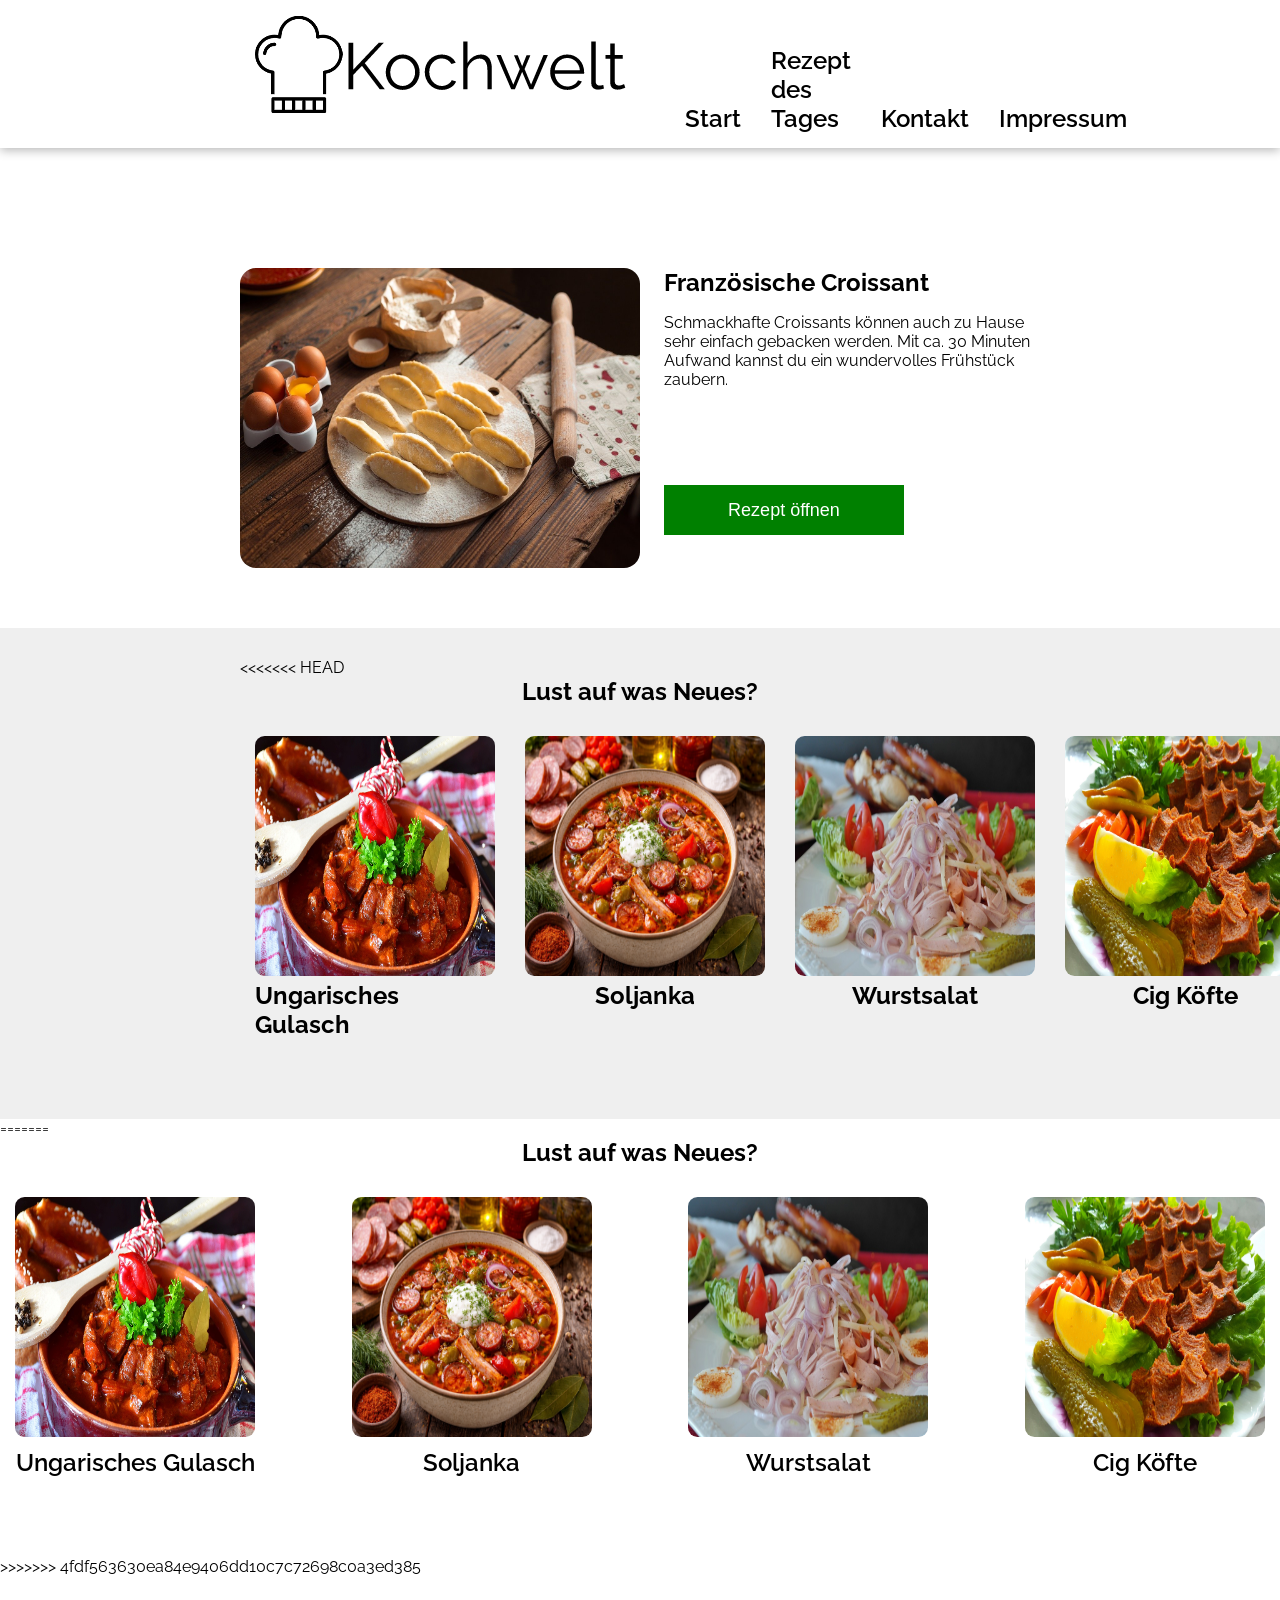
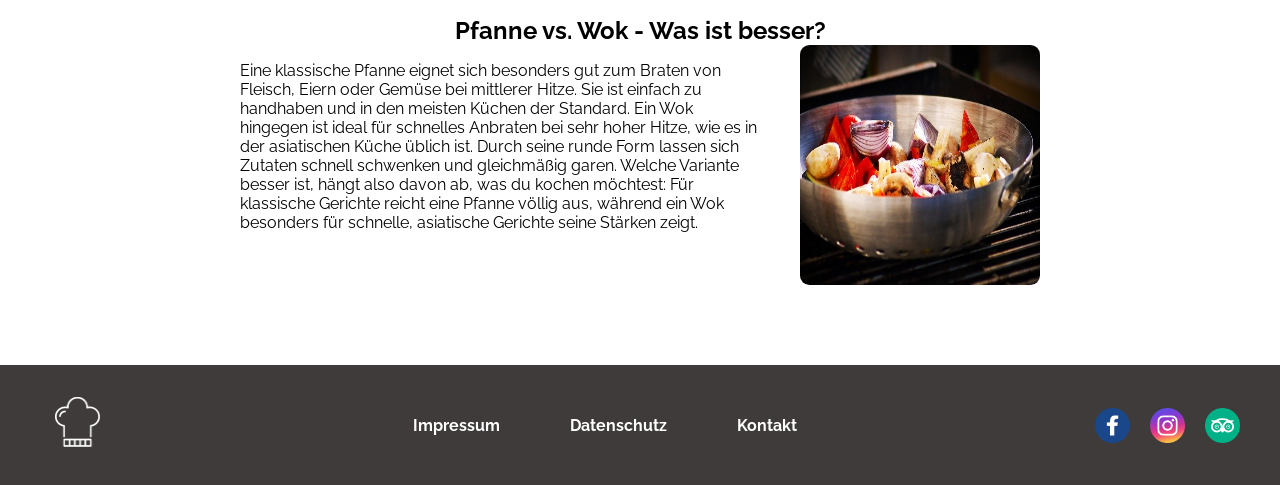
==== commit af15aaa3: "Merge branch 'main' of https://github.com/ChrisNo86/Kochwelt_DA" ====
--- a/index.html
+++ b/index.html
@@ -34,6 +34,7 @@
     </main>
 
     <section class="recepie_container">
+<<<<<<< HEAD
   <h2 class="recepie_new_headline">Lust auf was Neues?</h2>
 
   <div class="recepie_choices">
@@ -60,6 +61,28 @@
 
   </div>
 </section>
+=======
+        <h2 class="recepie_new_headline">Lust auf was Neues?</h2>
+        <div class="recepie_choices">
+            <div class="recepie_img">
+                <a href="./bergmueller.html"><img class="img_form" src="./img/ungarisch-gulasch.jpg" alt="img Ungarisches Gulasch"></a>
+                <a href="./bergmueller.html"><span>Ungarisches Gulasch</span></a>
+            </div>
+            <div class="recepie_img">
+                <a href="./soljnaka_maehling.html"><img class="img_form" src="./img/soljanka img.png" alt="img Soljanka"></a>
+                <a href="./soljnaka_maehling.html"><span>Soljanka</span></a>
+            </div>
+            <div class="recepie_img">
+                <a href="./sausage_salad_christian.html"><img class="img_form" src="./img/sausage_salad.jpg" alt="img Wurstsalat"></a>
+                <a href="./sausage_salad_christian.html"><span>Wurstsalat</span></a>
+            </div>
+            <div class="recepie_img">
+                <a href="./Cig_Koefte_Merscher.html"><img class="img_form" src="./img/img-köfte.jpg" alt="img Cig koefte"></a>
+                <a href="./Cig_Koefte_Merscher.html"><span>Cig Köfte</span></a>
+            </div>
+        </div>
+    </section>
+>>>>>>> 4fdf563630ea84e9406dd10c7c72698c0a3ed385
 
     <section class="compare_container">
         <h2 class="compare_headline">Pfanne vs. Wok - Was ist besser?</h2>
--- a/css/style.css
+++ b/css/style.css
@@ -1,13 +1,13 @@
 @font-face {
-    font-family: 'Raleway';
-    src: url(../fonts/Raleway-VariableFont_wght.ttf) format('truetype');
-    font-style: normal;
+  font-family: 'Raleway';
+  src: url(../fonts/Raleway-VariableFont_wght.ttf) format('truetype');
+  font-style: normal;
 }
 
 @font-face {
-    font-family: 'Raleway';
-    src: url(../fonts/Raleway-Italic-VariableFont_wght.ttf) format('truetype');
-    font-style: italic;
+  font-family: 'Raleway';
+  src: url(../fonts/Raleway-Italic-VariableFont_wght.ttf) format('truetype');
+  font-style: italic;
 }
 
 h1,
@@ -16,146 +16,118 @@
 h4,
 h5,
 h6 {
-    margin: 0;
+  margin: 0;
 }
 
 html a {
-    text-decoration: none;
-    color: black;
-    font-size: 24px;
-    margin: 0 15px;
-    font-weight: 600;
+  text-decoration: none;
+  color: black;
+  font-size: 24px;
+  margin: 0 15px;
+  font-weight: 600;
 }
 
 a:hover {
-    color: #008000;
-    text-decoration: underline;
-    text-decoration-thickness: 6px;
-    text-underline-offset: 15px;
+  color: #008000;
+  text-decoration: underline;
+  text-decoration-thickness: 6px;
+  text-underline-offset: 15px;
 }
 
 html {
     font-family: 'Raleway';
-    display: block;
 }
 
 /* HEADER */
 
 header {
-    display: flex;
-    justify-content: center;
-    box-shadow: 0 2px 10px 0 rgb(0, 0, 0, 0.3);
-    background-color: white;
-    padding: 0 240px;
+  display: flex;
+  justify-content: center;
+  box-shadow: 0 2px 10px 0 rgb(0, 0, 0, 0.3);
+  background-color: white;
+  padding: 0 240px;
 }
 
 body {
-    margin: 0;
+  margin: 0;
 }
 
 .header-container {
-    display: flex;
-    justify-content: space-between;
+  display: flex;
+  justify-content: space-between;
 }
 
 .nav-menu {
-    display: flex;
-    justify-content: flex-end;
-    align-items: flex-end;
-    padding-bottom: 15.5px;
+  display: flex;
+  justify-content: flex-end;
+  align-items: flex-end;
+  padding-bottom: 15.5px;
 }
 
 /* MAIN */
 
-.croissant{
-    display: flex;
-    justify-content: center;
-    padding-bottom: 60px;
+.croissant {
+  display: flex;
+  justify-content: center;
+  padding-bottom: 60px;
 }
 
 main img {
-    width: 400px;
-    height: 300px;
-    border-radius: 16px;
+  width: 400px;
+  height: 300px;
+  border-radius: 16px;
 }
 
 main {
-    max-width: 1440px;
-    display: flex;
-    justify-content: space-between;
-    padding: 120px 240px 0;
+  max-width: 1440px;
+  display: flex;
+  justify-content: space-between;
+  padding: 120px 240px 0;
 }
 
 .main-rezept {
-    padding-left: 24px;
-    display: flex;
-    align-items: flex-start;
-    flex-direction: column;
-}
-
-.main-recepie-text{
-    padding-bottom: 80px;
+  padding-left: 24px;
+  display: flex;
+  align-items: flex-start;
+  flex-direction: column;
+}
+
+.main-recepie-text {
+  padding-bottom: 80px;
 }
 
 
 .recepie_container{
     background-color: #efefef;
-    padding: 40px 0;
-    width: 100%;
+    padding-top: 30px;
+    padding-left: 240px;
+    padding-right: 240px;
 }
 
 .recepie_new_headline{
     display: flex;
     justify-content: center;
-    padding-bottom: 40px;
-}
-
-.recepie_choices {
-  max-width: 1440px;
-  margin: 0 auto;
-  display: flex;
-  justify-content: center;
-  gap: 40px;
-  flex-wrap: wrap;
+}
+
+.recepie_choices{
+    display: flex;
+    justify-content: space-between;
+    padding-top: 30px;
+    padding-bottom: 80px;
 }
 
 .recepie_img {
-  display: flex;
-  flex-direction: column;
-  align-items: center;
-  text-decoration: none;
-  color: inherit;
-  transition: transform 0.3s ease;
-  text-align: center;
-  cursor: pointer;
-}
-
-.recepie_img,
-.recepie_img:hover,
-.recepie_img:visited {
-  text-decoration: none;
-  color: black;
-}
-
-.img_form {
-  width: 260px;
-  height: 180px;
-  object-fit: cover;
-  border-radius: 12px;
-  transition: transform 0.3s ease, box-shadow 0.3s ease;
-}
-
-.recepie_img:hover .img_form {
-  transform: scale(1.06);
-  text-decoration: none;
-  color: inherit;
-  box-shadow: 0 10px 25px rgba(0,0,0,0.25);
-}
-
-.recepie_img span {
-  margin-top: 12px;
-  font-weight: 600;
-  font-size: 16px;
+    display: flex;
+    flex-direction: column;
+    align-items: center;
+    gap: 5px;
+    font-weight: bold;
+}
+
+.img_form{
+    width: 240px;
+    height: 240px;
+    border-radius: 4%;
 }
 
 .compare_container{
@@ -165,70 +137,72 @@
     padding-left: 240px;
     padding-right: 240px;
     padding-bottom: 80px;
-}
+
+}
+
 .compare_headline{
     display: flex;
     justify-content: center;
 
 }
 
-.compare_info{
-    display: flex;
-    gap: 40px;
+.compare_info {
+  display: flex;
+  gap: 40px;
 
 }
 
 
 /* SVG ICONS ALL */
 img[src$=".svg"] {
-    width: 20px;
-    height: 20px;
+  width: 20px;
+  height: 20px;
 }
 
 /*Green Button*/
 
-.green-button{
-    
-    background-color: #008000;
-    color: white;
-    width: 240px;
-    height: 50px;
-    border: none;
-    font-size: 18px;
-    cursor: pointer;
+.green-button {
+
+  background-color: #008000;
+  color: white;
+  width: 240px;
+  height: 50px;
+  border: none;
+  font-size: 18px;
+  cursor: pointer;
 }
 
 /* AVATAR */
 .avatar {
-    width: 60px;
-    height: 60px;
-    border-radius: 999999px;
+  width: 60px;
+  height: 60px;
+  border-radius: 999999px;
 }
 
 /* TABLE ROW */
 table {
-    border-collapse: collapse;
-    width: 100%;
-    padding: 0 240px
+  border-collapse: collapse;
+  width: 100%;
+  padding: 0 240px
 }
 
 th,
 td {
-    text-align: left;
-    padding: 8px;
+  text-align: left;
+  padding: 8px;
 }
 
 tr:nth-child(even) {
-    background-color: #f2f2f2
+  background-color: #f2f2f2
 }
 
 th {
-    background-color: #04AA6D;
-    color: white;
+  background-color: #04AA6D;
+  color: white;
 }
 
 .zutaten-table td:first-child {
-    width: 40px;
+  width: 40px;
 }
 
 /* FOOTER */
@@ -300,70 +274,108 @@
 /* Styling Eigene Rezepte */
 
 .main-own-recepie {
-    padding-left: 120px;
-    padding-right: 120px;
+  padding-left: 120px;
+  padding-right: 120px;
 }
 
 .own-recepie-headline {
-    padding-top: 40px;
-    padding-bottom: 20px;
-
-}
-
-.own-recepie-img{
-    width: 1240px;
-    height: 140px;
-    border-radius: 16px;
-}
+  display: flex;
+  justify-content: center;
+  padding-top: 40px;
+  padding-bottom: 20px;
+
+}
+
+.own-recepie-img {
+
+  width: 1240px;
+  height: 140px;
+  border-radius: 16px;
+}
+
+.mini-icons-container-zutaten {
+  display: flex;
+  padding-top: 30px;
+  gap: 20px;
+  padding-bottom: 30px;
+}
+
+.mini-icons {
+  display: flex;
+  justify-content: center;
+  background-color: #a29d9d;
+  border-radius: 8px;
+  padding: 10px;
+  gap: 6px;
+}
+
+.zutaten-container {
+  display: flex;
+  align-items: center;
+  padding-bottom: 10px;
+
+}
+
+
+.input-portions {
+  height: 45px;
+  width: 240px;
+  font-size: 18px;
+  text-align: center;
+  border: 2px solid rgb(239, 239, 239);
+  border-radius: 5px 0px 0px 5px;
+
+}
+
+
 
 .table-container {
-    padding-left: 120px;
-    padding-right: 120px;
-}
-
-.preparation-container{
-    padding-left: 120px;
-    padding-right: 120px;
+  padding-left: 120px;
+  padding-right: 120px;
+}
+
+.preparation-container {
+  padding-left: 120px;
+  padding-right: 120px;
 
 }
 
 
 /* Styling Contact Site */
 
-.contact-main-container{
-    display: flex;
-    justify-content: center;
-    padding-bottom: 120px;
+.contact-main-container {
+  display: flex;
+  justify-content: center;
+  padding-bottom: 120px;
 }
 
 .contact-container {
-    display: flex;
-    flex-direction: column;
-    width: 400px;
-    background-color: #dcdcdc;
-    padding: 20px;
-    border-radius: 16px;
-}
- 
+  display: flex;
+  flex-direction: column;
+  width: 400px;
+  background-color: #dcdcdc;
+  padding: 20px;
+  border-radius: 16px;
+}
+
 
 .input-contact {
-    height: 30px;
-}
-
-.input-your-message{
-    height: 250px;
-    border: none;
-}
-
-input{
-    border-radius: 6px;
-    border: none;
-    
-}
-
-.commit-button{
-    display: flex;
-    justify-content: center;
+  height: 30px;
+  border-radius: 6px;
+  border: none;
+}
+
+.input-your-message {
+  height: 250px;
+  border-radius: 6px;
+  border: none;
+
+}
+
+
+.commit-button {
+  display: flex;
+  justify-content: center;
 }
 
 /* Styling Wurstsalat */
@@ -383,7 +395,8 @@
 .recipe_container--recipe {
   max-width: 1440px;
   width: 100%;
-  margin: 0 auto;        /* wichtig */
+  margin: 0 auto;
+  /* wichtig */
   border-bottom: 2px solid rgb(239, 239, 239);
   padding-bottom: 50px;
 }
@@ -610,7 +623,8 @@
 .recipe_container--ingredients_list {
   max-width: 1440px;
   width: 100%;
-  border-collapse: collapse;   /* wichtig */
+  border-collapse: collapse;
+  /* wichtig */
   border-radius: 8px;
 }
 
@@ -636,7 +650,7 @@
 }
 
 .recipe_container--ingredients_list tr:nth-child(odd) td {
-  background-color: rgb(239,239,239);
+  background-color: rgb(239, 239, 239);
 }
 
 .recipe_container--ingredients_list tr:nth-child(even) td {
@@ -729,6 +743,7 @@
     padding-right: 25px;
   }
 }
+
 .writer_container {
   display: flex;
   flex-direction: column;
